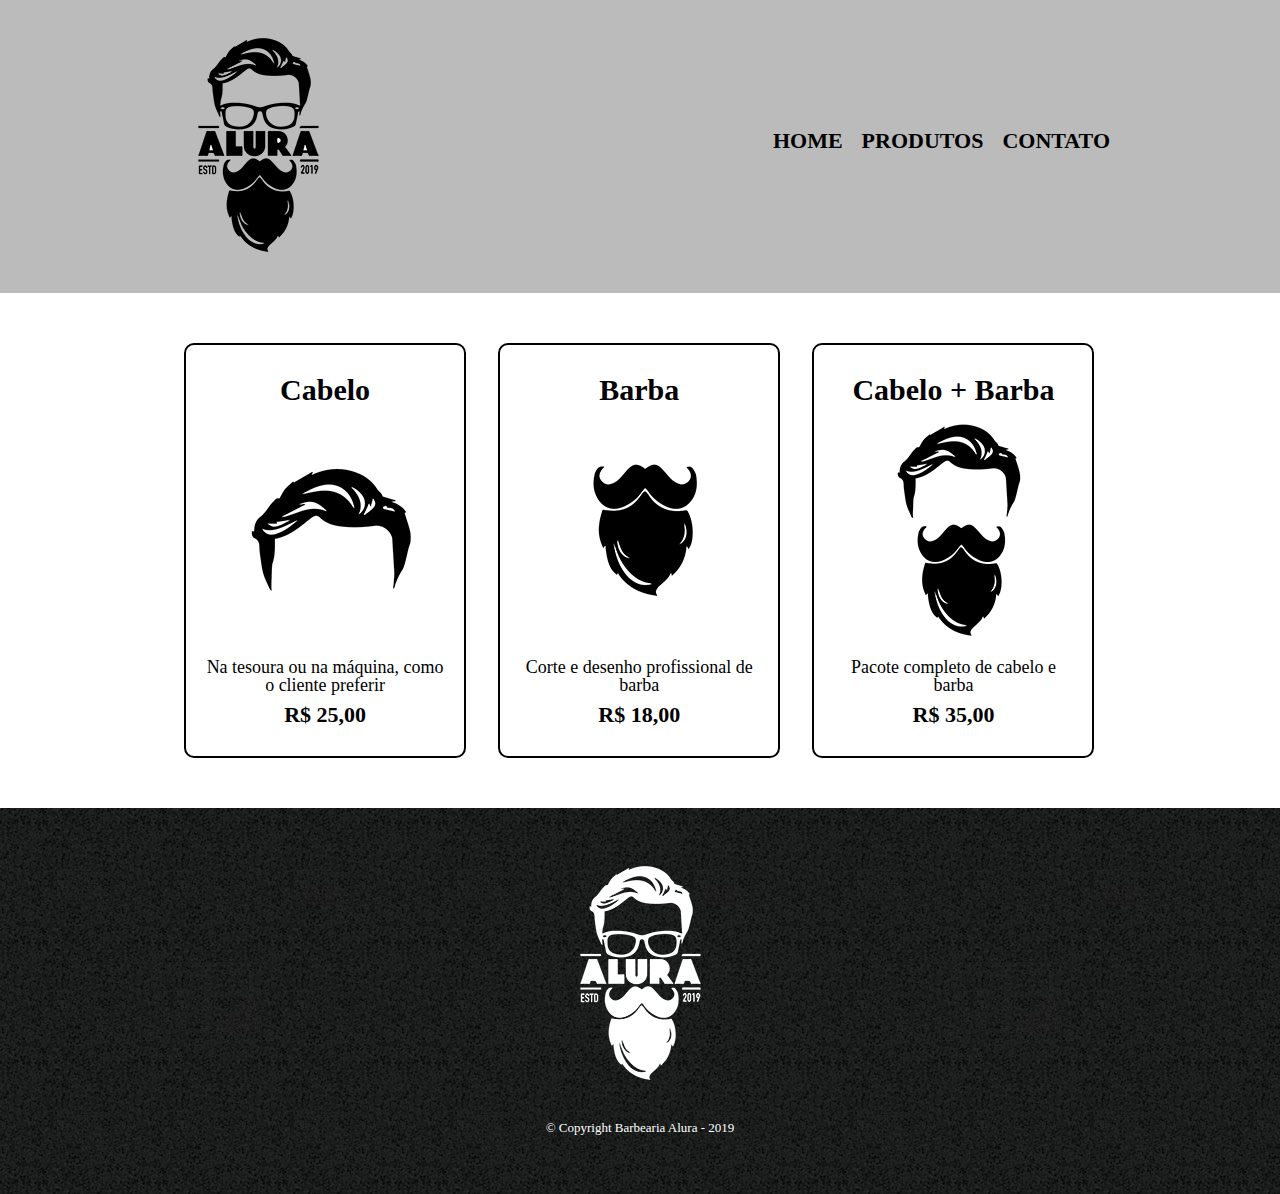
==== produtos.html @ 86da5451 "html5 e css parte 2" ====
<!DOCTYPE html>
<html>
    <head>
        <meta charset="UTF-8">
        <title>Produtos - Barbearia Alura</title>
        <link rel="stylesheet" href="reset.css">
        <link rel="stylesheet" href="produtos.css">
    </head>
    <body>
        <header>
            <div class="caixa">
                <h1 id="logo"><img src="logo.png"></h1>
                    <nav>
                        <ul>
                            <li><a href="index.html">Home</a></li>
                            <li><a href="produtos.html">Produtos</a></li>
                            <li><a href=contato.html>Contato</a></li>
                        </ul>
                    </nav>
            </div>
        </header>
        <main>
            <ul class="produtos">
                <li>
                    <a>
                        <h2>Cabelo</h2>
                        <img src="cabelo.jpg">
                        <p class="produto-descricao">Na tesoura ou na máquina, como o cliente preferir </p>
                        <p class="produto-preco">R$ 25,00</p>
                    </a>
                </li>
                <li>
                    <a>
                        <h2>Barba</h2>
                        <img src="barba.jpg">
                        <p class="produto-descricao">Corte e desenho profissional de barba</p>
                        <p class="produto-preco">R$ 18,00</p>
                    </a>
                </li>
                <li>
                    <a>
                        <h2>Cabelo + Barba</h2>
                        <img src="cabelo+barba.jpg">
                        <p class="produto-descricao">Pacote completo de cabelo e barba</p>
                        <p class="produto-preco">R$ 35,00</p>
                    </a>
                </li>
            </ul>
        </main>
        <footer>
            <img src="logo-branco.png">
            <p class="copyright">&copy; Copyright Barbearia Alura - 2019</p>
        </footer>
    </body>
</html>
---- produtos.css ----
header{
    background: #BBBBBB;
    padding: 20px 0;

}
.caixa{
    position: relative;
    width: 940px;
    margin: 0 auto;
}

nav {
    position: absolute;
    top:110px;
    right: 0;
}

nav li{
    display:inline;
    margin: 0 0 0 15px;
    text-align: right;
}
nav a{
    text-transform: uppercase;
    color: #000000;
    font-weight: bold;
    font-size: 22px;
    text-decoration: none;
}
.produtos{
    width: 940px;
    margin: 0 auto;
    padding: 50px 0;
}
.produtos li{
    display: inline-block;
    text-align: center;
    width: 30%;
    vertical-align: top;
    margin: 0 1.5%;
    padding: 30px 20px;
    box-sizing: border-box;
    border-color: #000000;
    border-width: 2px;
    border-style: solid;
    border-radius: 10px;
    
}
.produtos li:hover{
    border-color: #C78C19;
}
.produtos li:active{
    border-color: #088C19;

}

.produtos li:hover h2{
    font-size: 34px;
}
nav a:hover{
    color: #C78C19;
    text-decoration: underline;
}
.produtos h2{
    font-size: 30px;
    font-weight: bold;
}
.produto-descricao{
    font-size: 18px; 
}
.produto-preco{
    font-size: 22px;
    font-weight: bold;
    margin-top: 10px;
}
footer{
    text-align: center;
    background: url("bg.jpg");
    padding: 40px 0;
}
.copyright{
    color: #FFFFFF;
    font-size: 13px;
    margin: 20px 0;
}
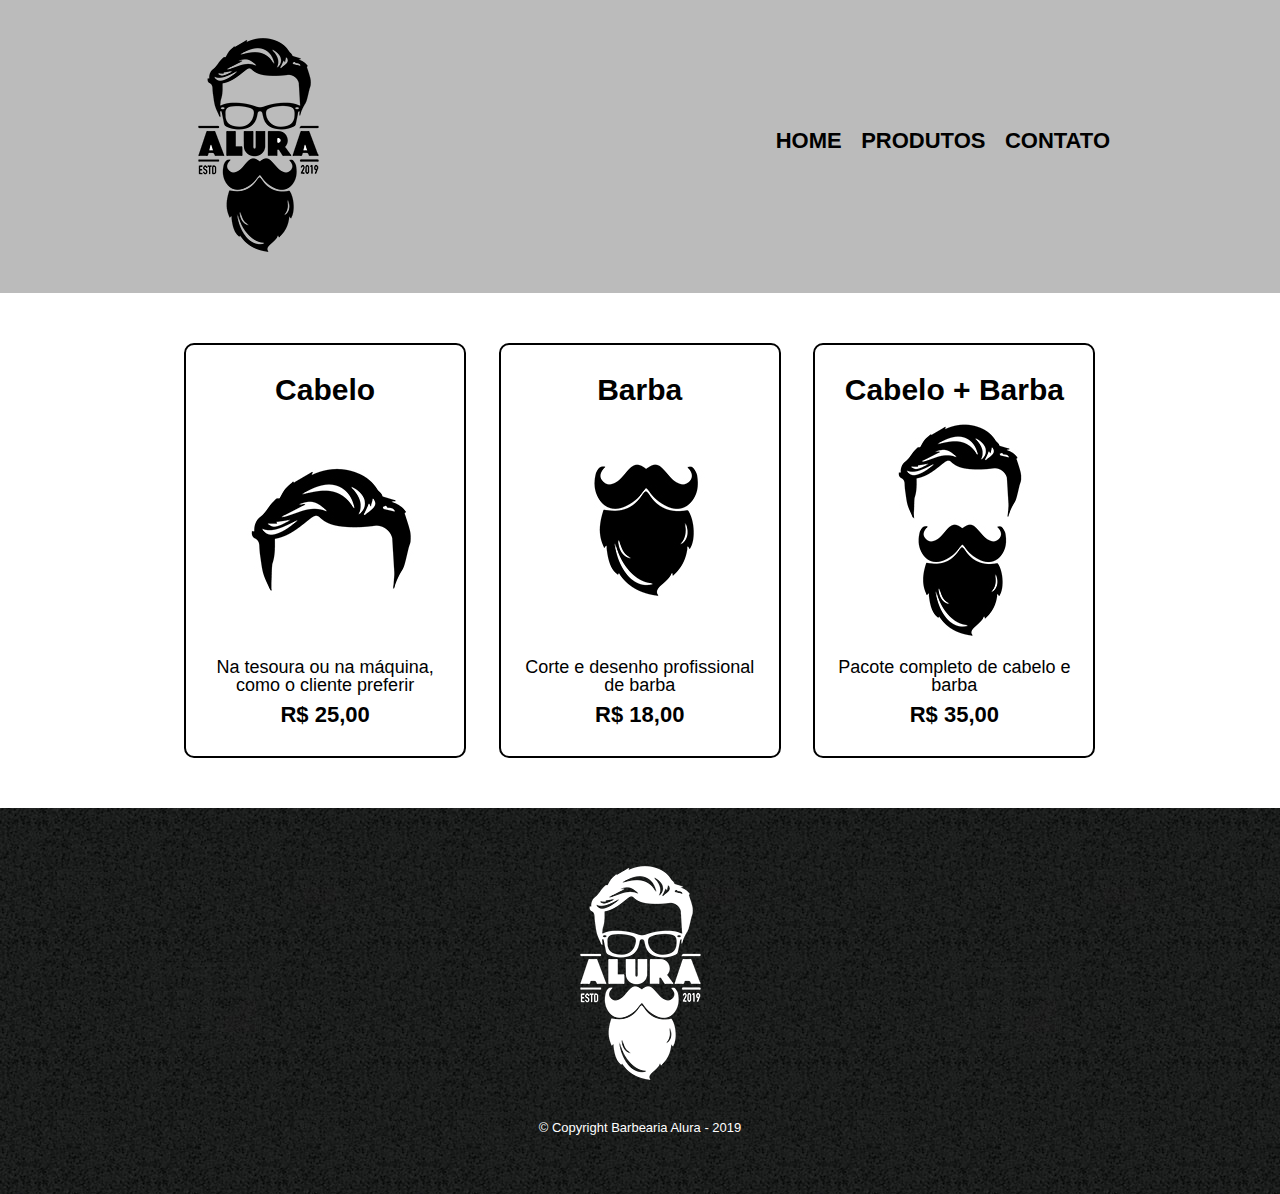
==== commit 8e30e63e: "Html e css parte 4, avançado css" ====
--- a/produtos.html
+++ b/produtos.html
@@ -2,9 +2,10 @@
 <html>
     <head>
         <meta charset="UTF-8">
+        <meta name="viewport" content="width=device-width">
         <title>Produtos - Barbearia Alura</title>
         <link rel="stylesheet" href="reset.css">
-        <link rel="stylesheet" href="produtos.css">
+        <link rel="stylesheet" href="style.css">
     </head>
     <body>
         <header>
--- a/style.css
+++ b/style.css
@@ -0,0 +1,239 @@
+body{
+    font-family: 'Montserrat', sans-serif;
+}
+header{
+    background: #BBBBBB;
+    padding: 20px 0;
+
+}
+.caixa{
+    position: relative;
+    width: 940px;
+    margin: 0 auto;
+}
+
+nav {
+    position: absolute;
+    top:110px;
+    right: 0;
+}
+
+nav li{
+    display:inline;
+    margin: 0 0 0 15px;
+    text-align: right;
+}
+nav a{
+    text-transform: uppercase;
+    color: #000000;
+    font-weight: bold;
+    font-size: 22px;
+    text-decoration: none;
+}
+.produtos{
+    width: 940px;
+    margin: 0 auto;
+    padding: 50px 0;
+}
+.produtos li{
+    display: inline-block;
+    text-align: center;
+    width: 30%;
+    vertical-align: top;
+    margin: 0 1.5%;
+    padding: 30px 20px;
+    box-sizing: border-box;
+    border-color: #000000;
+    border-width: 2px;
+    border-style: solid;
+    border-radius: 10px;
+    
+}
+.produtos li:hover{
+    border-color: #C78C19;
+}
+.produtos li:active{
+    border-color: #088C19;
+
+}
+
+.produtos li:hover h2{
+    font-size: 34px;
+}
+nav a:hover{
+    color: #C78C19;
+    text-decoration: underline;
+}
+.produtos h2{
+    font-size: 30px;
+    font-weight: bold;
+}
+.produto-descricao{
+    font-size: 18px; 
+}
+.produto-preco{
+    font-size: 22px;
+    font-weight: bold;
+    margin-top: 10px;
+}
+footer{
+    text-align: center;
+    background: url("bg.jpg");
+    padding: 40px 0;
+}
+.copyright{
+    color: #FFFFFF;
+    font-size: 13px;
+    margin: 20px 0;
+}
+
+main {
+    
+}
+form{
+    margin: 40px 0;
+}
+form label,  form legend {
+    display:block;
+    font-size: 20px;
+    margin: 0 0 10px;
+
+}
+.input-padrao{
+    display:block;
+    margin: 0 0 20px;
+    padding: 10px 25px;
+    width: 50%;
+}
+.checkbox{
+    margin:20px 0;
+}
+.enviar{
+    width: 40%;
+    padding: 15px 0;
+    background: orange;
+    color: white;
+    font-weight: bold;
+    font-size: 18px;
+    border:none;
+    border-radius: 5px;
+    transition: 1s all;
+    cursor: pointer;
+}
+
+.enviar:hover{
+    background: darkorange;
+    transform: scale(1.2);
+}
+table{
+    margin: 20px 0 40px;
+}
+thead{
+    background:#555555;
+    color: white;
+    font-weight: bold;
+}
+td, th{
+    border:1px solid #000000;
+    padding: 8px 15px;
+}
+
+/* css da pagina */
+
+.banner {
+    width: 100%;
+}
+.titulo-principal {
+    text-align: center;
+    font-size: 2em;
+    margin: 0 0 1em;
+    clear: left;
+}
+
+.principal{
+    padding: 3em 0;
+    background:#FEFEFE;
+    width: 940px;
+    margin: 0 auto;
+}
+.principal p{
+    margin: 0 0 1em;
+}
+
+.principal strong{
+    font-weight: bold;
+}
+
+.principal em{
+    font-style: italic;
+}
+
+.conteudo-beneficios{
+    width: 640px;
+    margin: 0 auto;
+}
+.lista-beneficios{
+    width: 40%;
+    display: inline-block;
+    vertical-align: top;
+}
+.imagem-beneficios{
+    width: 60%;
+    opacity: 1;
+    transition: 400ms ;
+    box-shadow: 10px 10px 10px 0 #000000;
+}
+.imagem-beneficios:hover{
+    opacity: 0.3;
+}
+.utensilios{
+    width: 120px;
+    float: left;
+    margin: 0 20px 20px 0;
+}
+
+.mapa{
+    padding: 3em 0;
+    background: linear-gradient(#FEFEFE, #888888);
+    
+}
+.mapa-conteudo{
+    width: 940px;
+    margin: 0 auto;
+}
+.beneficios{
+    padding: 3em 0;
+    background: #888888;
+}
+.itens{
+    line-height: 1.5;
+}
+.itens:before{
+    content:"★"
+}
+.itens:first-child{
+    font-weight: bold;
+}
+
+.mapa p{
+    text-align: center;
+    margin: 0 0 2em;
+}
+.video{
+    width: 560px;
+    margin: 2em auto;
+}
+@media screen and (max-width: 480px){
+    .caixa, .principal, .conteudo-beneficios, .mapa-conteudo, .video{
+        width: auto;
+    }
+    h1{
+        text-align: center;
+    }
+    nav {
+        position: static;
+    }
+    .lista-beneficios, .imagem-beneficios{
+        width: 100%;
+    }
+}